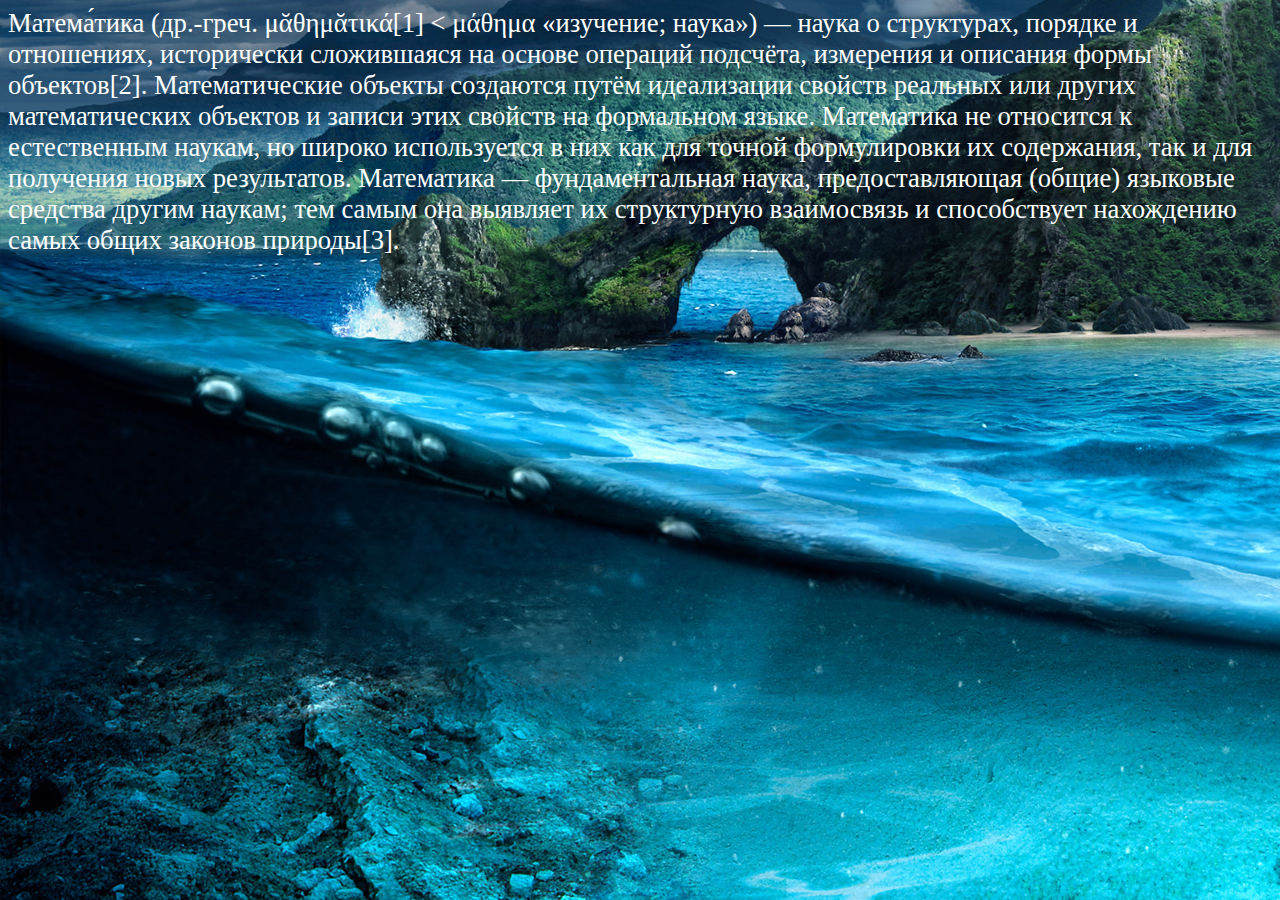
==== index.html @ f164cfe7 "Rename Index.html to index.html" ====
﻿<!DOCTYPE html> 
<html>
	<head>
		<link rel="stylesheet" href="styles.css" />
		<meta charset="UTF-8" />
		<title>Пример</title>
	</head>
	<body>
    
    <div class="content">
        Матема́тика (др.-греч. μᾰθημᾰτικά[1] < μάθημα «изучение; наука») — наука о структурах, порядке и отношениях, исторически сложившаяся на основе операций подсчёта, измерения и описания формы объектов[2]. Математические объекты создаются путём идеализации свойств реальных или других математических объектов и записи этих свойств на формальном языке. Математика не относится к естественным наукам, но широко используется в них как для точной формулировки их содержания, так и для получения новых результатов. Математика — фундаментальная наука, предоставляющая (общие) языковые средства другим наукам; тем самым она выявляет их структурную взаимосвязь и способствует нахождению самых общих законов природы[3].
    </div>
	
</body>
</html>
---- styles.css ----
body
{
	background-image: url(1.jpg);
	background-repeat: no-repeat;
	background-size: cover;
	background-attachment:fixed;
	font-size: 20pt;
	font-family:serif;
        color:white;
}
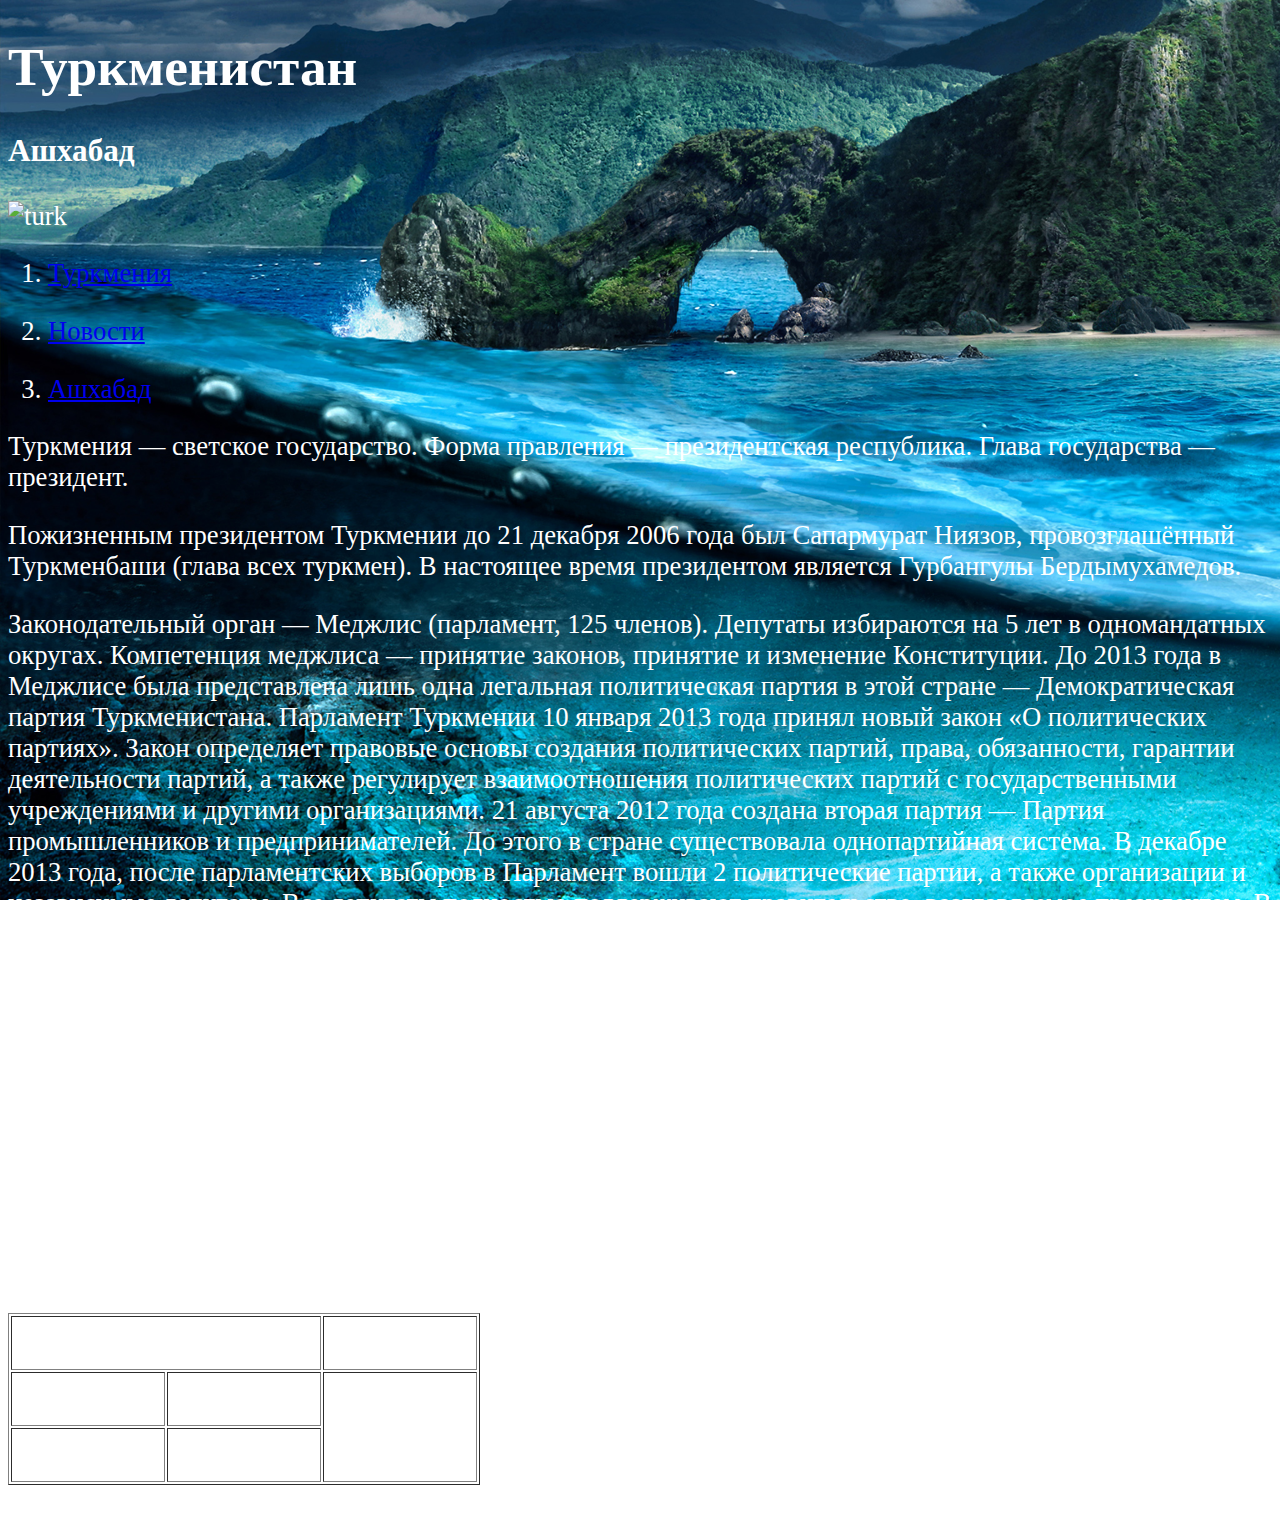
==== commit 0ea7ca8c: "Update index.html" ====
--- a/index.html
+++ b/index.html
@@ -1,15 +1,47 @@
-﻿<!DOCTYPE html> 
+﻿<!doctype html>
 <html>
-	<head>
-		<link rel="stylesheet" href="styles.css" />
-		<meta charset="UTF-8" />
-		<title>Пример</title>
-	</head>
-	<body>
-    
-    <div class="content">
-        Матема́тика (др.-греч. μᾰθημᾰτικά[1] < μάθημα «изучение; наука») — наука о структурах, порядке и отношениях, исторически сложившаяся на основе операций подсчёта, измерения и описания формы объектов[2]. Математические объекты создаются путём идеализации свойств реальных или других математических объектов и записи этих свойств на формальном языке. Математика не относится к естественным наукам, но широко используется в них как для точной формулировки их содержания, так и для получения новых результатов. Математика — фундаментальная наука, предоставляющая (общие) языковые средства другим наукам; тем самым она выявляет их структурную взаимосвязь и способствует нахождению самых общих законов природы[3].
-    </div>
-	
+<head>
+<title>Туркменистан</title>
+<link rel="stylesheet" href="styles.css" />
+<meta charset="utf-8">
+</head>
+ <div id="b1">
+ <div id="b2">
+ <h1>Туркменистан</h1>
+ <h3>Ашхабад</h3>
+ <p><img src="turk.jpg" alt="turk"></p>
+</div>
+<div id="b3">
+ <p> <ol>
+ <li><a href="https://ru.wikipedia.org/wiki/Туркмения">Туркмения</li></a></p>
+ <p><li><a href="http://www.turkmenistan.gov.tm/">Новости</li></a></p>
+ <p><li><a href="https://ru.wikipedia.org/wiki/Ашхабад">Ашхабад</li></a></p>
+</ol>
+</div>
+<div id="b4">
+<p>Туркмения — светское государство. Форма правления — президентская республика. Глава государства — президент.</p>
+<p>Пожизненным президентом Туркмении до 21 декабря 2006 года был Сапармурат Ниязов, провозглашённый Туркменбаши (глава всех туркмен). В настоящее время президентом является Гурбангулы Бердымухамедов.</p>
+<p>Законодательный орган — Меджлис (парламент, 125 членов). Депутаты избираются на 5 лет в одномандатных округах. Компетенция меджлиса — принятие законов, принятие и изменение Конституции. До 2013 года в Меджлисе была представлена лишь одна легальная политическая партия в этой стране — Демократическая партия Туркменистана. Парламент Туркмении 10 января 2013 года принял новый закон «О политических партиях». Закон определяет правовые основы создания политических партий, права, обязанности, гарантии деятельности партий, а также регулирует взаимоотношения политических партий с государственными учреждениями и другими организациями. 21 августа 2012 года создана вторая партия — Партия промышленников и предпринимателей. До этого в стране существовала однопартийная система. В декабре 2013 года, после парламентских выборов в Парламент вошли 2 политические партии, а также организации и независимые депутаты. Все депутаты полностью поддерживают правительство, возглавляемое президентом. В 2014 году в стране появилась третья партия — Аграрная партия Туркменистана.</p>
+<p>Ранее в Конституции был указан ещё один законодательный орган — назначаемый и избираемый Халк маслахаты (Народный совет, надпарламент, 2507 членов). Он состоял из президента, депутатов Меджлиса, избранных на 5 лет народных представителей (халк векиллери), представителей судебной власти, министров, глав региональных администраций (областей — велаятов и районов — этрапов), представителей общественных организаций, старейшин. Халк маслахаты обсуждал вопросы общегосударственной политики (внесение изменений в конституцию, проведение выборов и референдумов, утверждение программ развития страны и т. д.). Сессии проводились не реже одного раза в год. Пожизненным председателем Халк маслахаты до 2007 года был Сапармурат Ниязов. Затем председателем был избран Гурбангулы Бердымухамедов. В соответствии с изменённой Конституцией Народный совет прекратил своё существование, его полномочия были переданы Меджлису и Президенту.</p>
+</div>
+<div id="b5">
+ <table border="1">
+ <tr>
+ <th width="300" height="50" colspan ="2">Крупнейшие города</th>
+ <th width="150">Столица</th>
+</tr>
+<tr>
+<td width="150" height="50">Туркменабат</td> <td width="150">Мары</td>
+<td width="150" rowspan="2">Ашхабад</td>
+</tr>
+<tr>
+ <td width="150" height="50">Балкан</td><td width="150">Дашогуз</td>
+</tr>
+</table>
+</div>
+<div id="b6">
+&copy;Уктам Шамситдинов 2018г.
+</div>
+</div>
 </body>
 </html>
